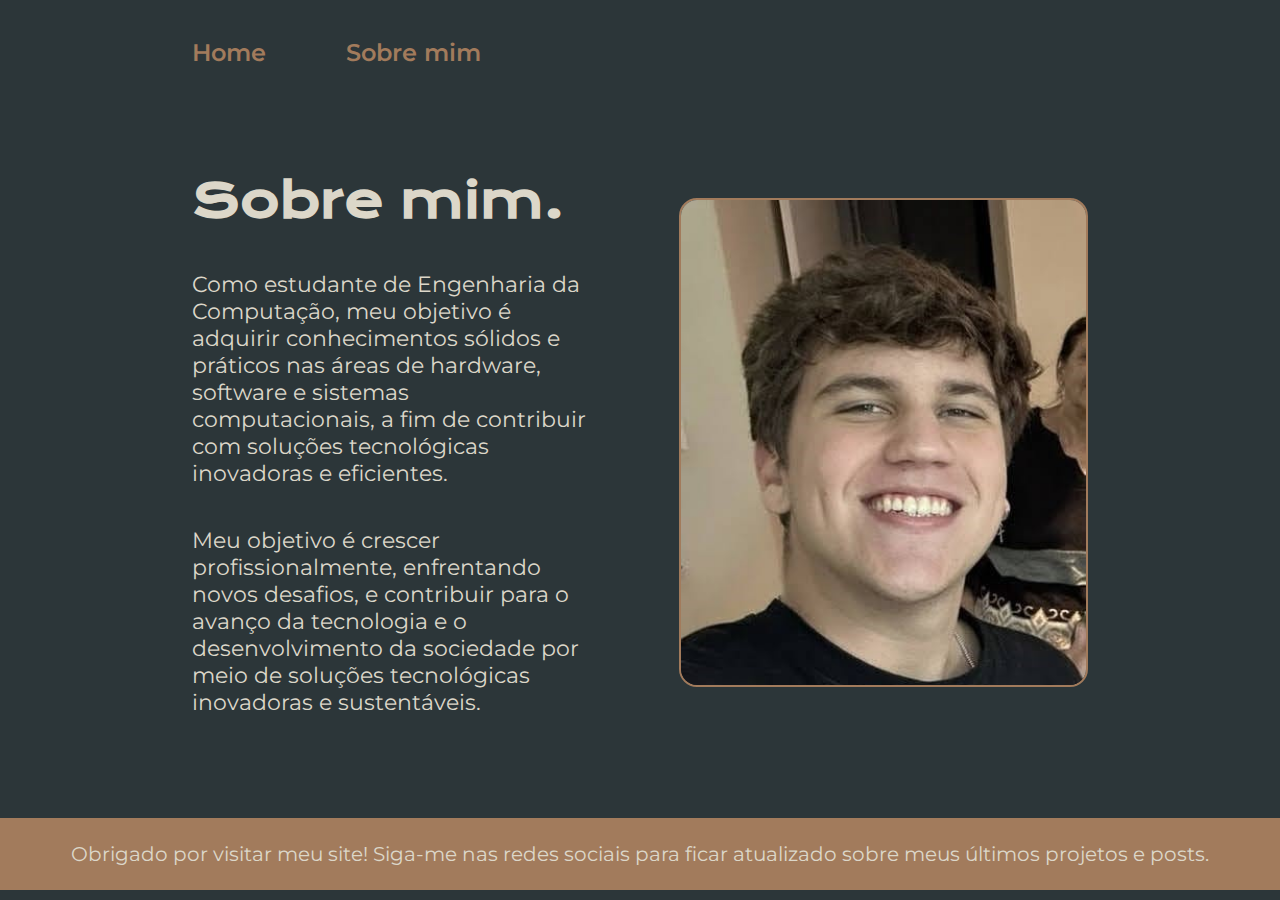
==== about.html @ ea7e7262 "Add files via upload" ====
<!DOCTYPE html>
<html lang="pt-br">
<head>
    <meta charset="UTF-8">
    <meta name="viewport" content="width=device-width, initial-scale=1.0">
    <title>Sobre mim</title>
    <link rel="stylesheet" href="./styles/style.css">
</head>
<body>
    <header class="cabecalho"> 
        <nav class="cabecalho__menu">
            <a class="cabecalho__menu__link" href="index.html">Home</a>
            <a class="cabecalho__menu__link" href="about.html">Sobre mim</a>
        </nav>
    </header>
    <main class="apresentacao">
        <section class="apresentacao__conteudo">
            <h1 class="apresentacao__conteudo__titulo">Sobre mim.</h1>
            <p class="apresentacao__conteudo__texto"> Como estudante de Engenharia da Computação, meu objetivo é adquirir conhecimentos sólidos
                e práticos nas áreas de hardware, software e sistemas computacionais, a fim de contribuir com soluções
                tecnológicas inovadoras e eficientes. 
            </p>
            <p class="apresentacao__conteudo__texto">Meu objetivo é crescer profissionalmente, enfrentando novos desafios, e contribuir para o avanço
                da tecnologia e o desenvolvimento da sociedade por meio de soluções tecnológicas inovadoras e
                sustentáveis.</p>

        </section>
        <img  class= "foto_perfil" src="./assets/foto_perfil.jpg" alt="Foto de perfil">
    </main>
    <footer class="rodape">
        <p>Obrigado por visitar meu site! Siga-me nas redes sociais para ficar atualizado sobre meus últimos projetos e posts.</p>
    </footer>
</body>
</html>
---- styles/style.css ----
@import url('https://fonts.googleapis.com/css2?family=Krona+One&family=Montserrat:wght@600&display=swap');

:root {
    --cor-primaria: #2C3639;
    --cor-secundaria: #DCD7C9;
    --cor-terciaria: #A27B5C;
    --cor-hover-: #3F4E4F;

    --fonte-primaria: "Krona One", sans-serif;
    --fonte-secundaria: "Montserrat", sans-serif;
}

*{
    margin: 0;
    padding: 0;
}

body {
    box-sizing: border-box;
    background-color: var(--cor-primaria);
    color: var(--cor-secundaria);
    
}

.cabecalho {
    padding: 3% 0% 0% 15%;
}

.cabecalho__menu {
    display: flex;
    gap: 80px ;
}

.cabecalho__menu__link {
    font-family: var(--fonte-secundaria);
    font-size: 1.5rem;
    font-weight: 600;
    color: var(--cor-terciaria);
    text-decoration: none;
}

.cabecalho__menu__link:hover {
    font-size: 1.5625rem;
    color: var(--cor-hover-);
}

.apresentacao {
    padding: 8% 15%;
    display: flex;
    align-items: center;
    justify-content: space-between;
    gap: 82px;

}
.apresentacao__conteudo {
    width: 50%;
    display: flex;
    flex-direction: column;
    gap: 40px;
  
}

.apresentacao__conteudo__titulo {
    font-size: 3rem;
    font-family:var(--fonte-primaria);
}

.titulo {
    color: var(--cor-secundaria);
}

.titulo-destaque {
    color: var(--cor-terciaria);
    font-size: 1.875rem;
    
} 

.apresentacao__conteudo__texto {
    font-size: 1.375rem;
    font-family: var(--fonte-secundaria);
}

.apresentacao__links {
    display: flex;
    flex-direction: column;
    justify-content: space-between;
    align-items: center;
    gap: 32px;
}

.apresentacao__links__subtitulo{
    font-family: var(--fonte-secundaria);
    font-weight: 400;
    font-size: 1.5rem;
    display: flex;
    justify-content: center;
}

.apresentacao__links__navegacao {
    display: flex;
    justify-content:center;
    gap: 16px;
    border: 2px solid var(--cor-terciaria);
    width: 50%;
    text-align: center;
    border-radius: 8px;
    font-size: 1.5rem;
    font-weight: 600;
    padding: 21.5px 0; 
    text-decoration: none;
    color: var(--cor-secundaria);
    font-family: var(--fonte-secundaria);

}

.apresentacao__links__navegacao:hover {
    background-color: var(--cor-hover-);
    
}

.foto_perfil{
    width: 50%;
    border-radius: 18px;
    border: 2px solid var(--cor-terciaria);
    
    
}

.rodape {
    padding: 24px;
    color: var(--cor-secundaria);
    background-color: var(--cor-terciaria);
    text-align: center;
    font-family: var(--fonte-secundaria);
    font-size: 1.25rem;
    font-weight: 400;
    
}

@media (max-width: 1200px) {
    .cabecalho {
        padding: 10%;
    }

    .cabecalho__menu {
        justify-content: center;
    }
    
    .apresentacao {
        flex-direction: column-reverse;
        padding: 5%;
    }

    .apresentacao__conteudo {
        width: auto;
    }
   
}
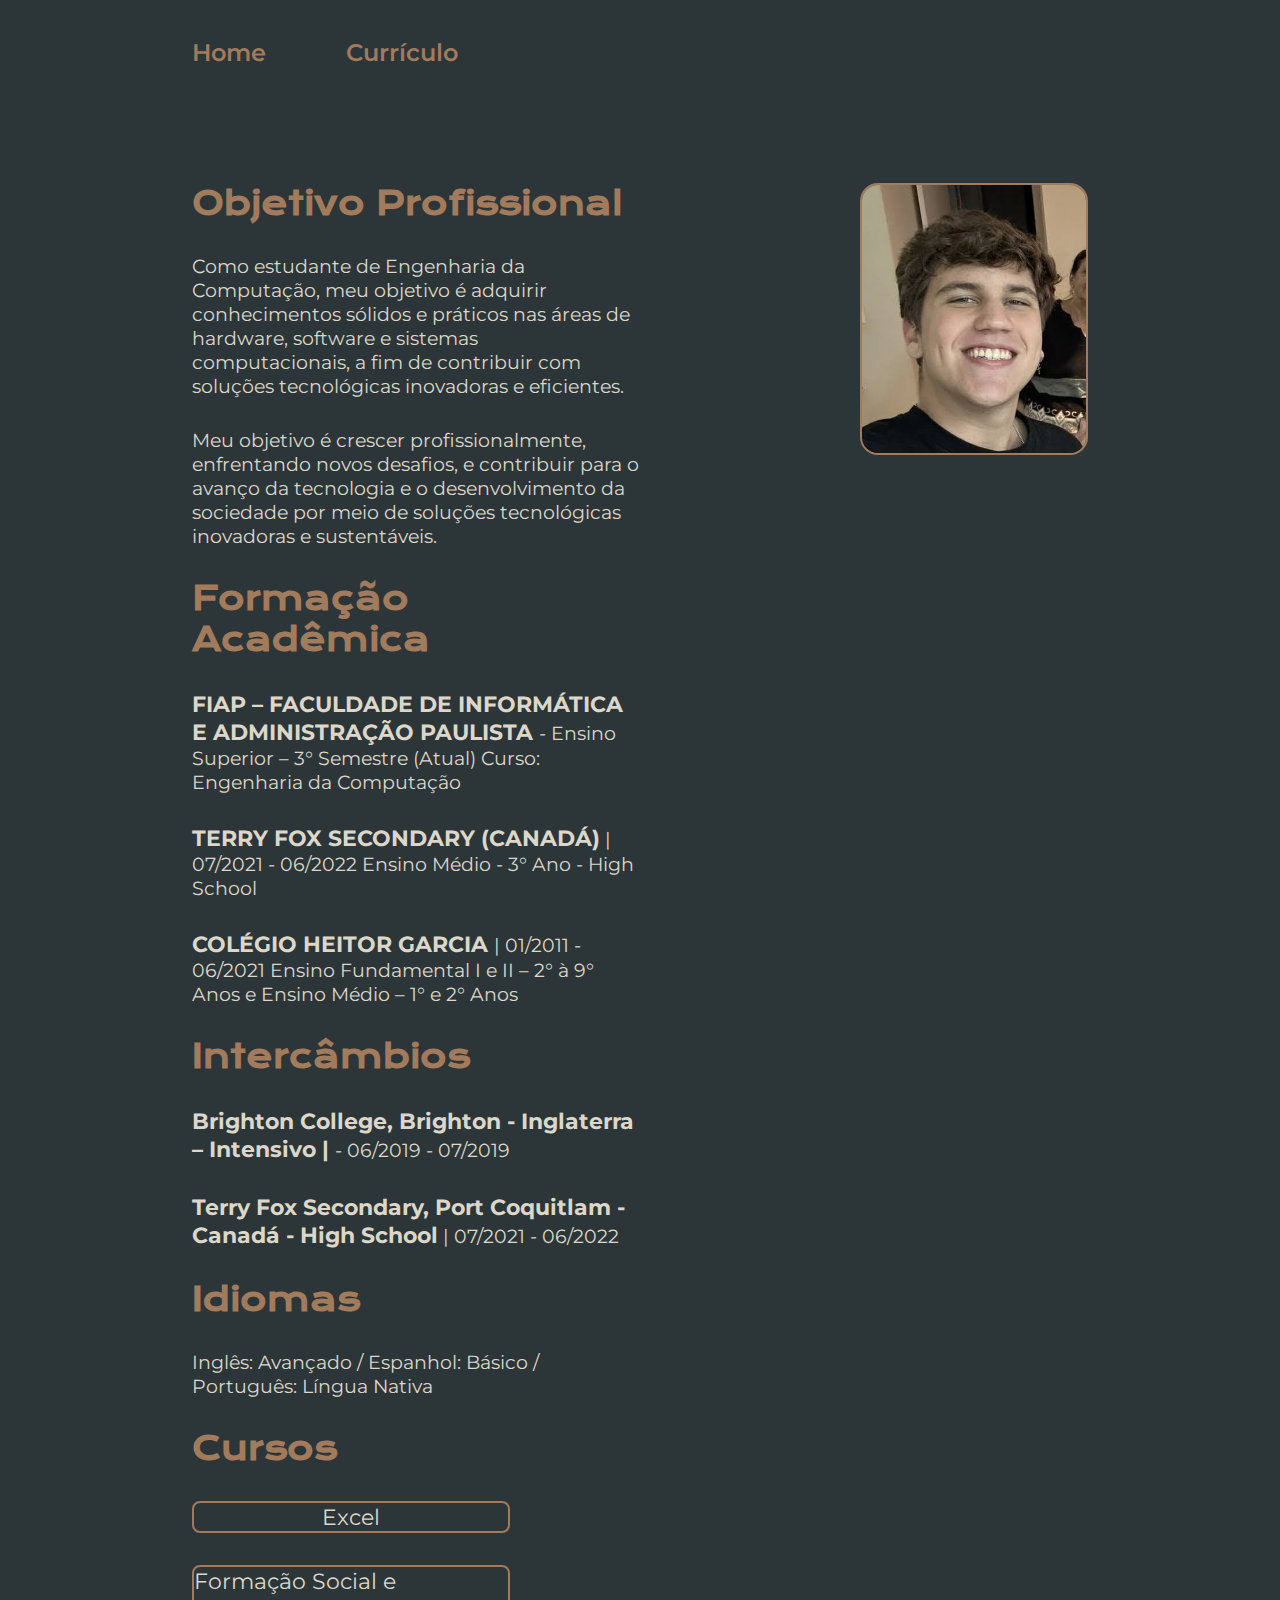
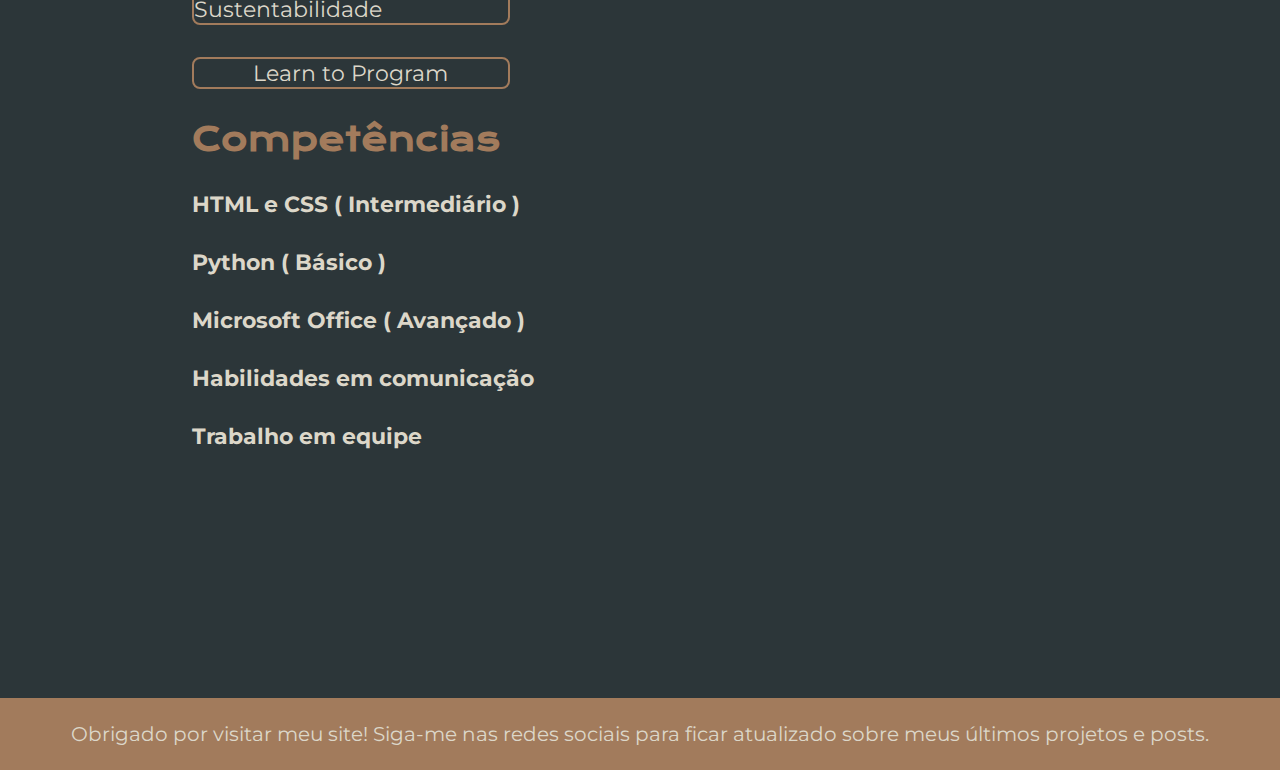
==== commit e0528daa: "Add files via upload" ====
--- a/about.html
+++ b/about.html
@@ -4,26 +4,74 @@
     <meta charset="UTF-8">
     <meta name="viewport" content="width=device-width, initial-scale=1.0">
     <title>Sobre mim</title>
-    <link rel="stylesheet" href="./styles/style.css">
+    <link rel="stylesheet" href="./styles/about.css">
 </head>
 <body>
     <header class="cabecalho"> 
         <nav class="cabecalho__menu">
             <a class="cabecalho__menu__link" href="index.html">Home</a>
-            <a class="cabecalho__menu__link" href="about.html">Sobre mim</a>
+            <a class="cabecalho__menu__link" href="about.html">Currículo</a>
         </nav>
     </header>
     <main class="apresentacao">
-        <section class="apresentacao__conteudo">
-            <h1 class="apresentacao__conteudo__titulo">Sobre mim.</h1>
-            <p class="apresentacao__conteudo__texto"> Como estudante de Engenharia da Computação, meu objetivo é adquirir conhecimentos sólidos
+        <section class="apresentacao__curriculo">
+            <h1 class="titulo">Objetivo Profissional</h1>
+            <p class="conteudo"> Como estudante de Engenharia da Computação, meu objetivo é adquirir conhecimentos sólidos
                 e práticos nas áreas de hardware, software e sistemas computacionais, a fim de contribuir com soluções
                 tecnológicas inovadoras e eficientes. 
             </p>
-            <p class="apresentacao__conteudo__texto">Meu objetivo é crescer profissionalmente, enfrentando novos desafios, e contribuir para o avanço
+            <p class="conteudo">Meu objetivo é crescer profissionalmente, enfrentando novos desafios, e contribuir para o avanço
                 da tecnologia e o desenvolvimento da sociedade por meio de soluções tecnológicas inovadoras e
                 sustentáveis.</p>
-
+            <h2 class="titulo"> Formação Acadêmica</h2>
+            <p class="conteudo"> 
+                <strong class="conteudo-destaque">FIAP – FACULDADE DE INFORMÁTICA E ADMINISTRAÇÃO PAULISTA </strong>-
+                Ensino Superior – 3° Semestre (Atual)
+                Curso: Engenharia da Computação
+            </p>
+            <p class="conteudo"> 
+                <strong class="conteudo-destaque">TERRY FOX SECONDARY (CANADÁ)</strong> | 07/2021 - 06/2022
+                Ensino Médio - 3° Ano - High School
+            </p>
+            <p class="conteudo"> 
+                <strong class="conteudo-destaque">COLÉGIO HEITOR GARCIA </strong>| 01/2011 - 06/2021
+                Ensino Fundamental I e II – 2° à 9° Anos e Ensino Médio – 1° e 2° Anos
+            </p>
+            <h3 class="titulo">Intercâmbios</h3>
+            <p class="conteudo"> 
+                <strong class="conteudo-destaque">Brighton College, Brighton - Inglaterra – Intensivo | </strong>-
+                06/2019 - 07/2019
+            </p>
+            <p class="conteudo"> 
+                <strong class="conteudo-destaque">Terry Fox Secondary, Port Coquitlam - Canadá - High School</strong> | 07/2021 - 06/2022
+            </p>
+            <h4 class="titulo">Idiomas</h4>
+            <p class="conteudo"> 
+                Inglês: Avançado / Espanhol: Básico / Português: Língua Nativa
+            </p>
+            <div class="apresentacao__links">
+                <h5 class="titulo">Cursos</h5>
+                <a class="apresentacao__links__navegacao" href="https://cursos.alura.com.br/degree/certificate/73a3a65f-1054-4e9b-868f-945c3514890a?lang">Excel</a>
+                <a class="apresentacao__links__navegacao" href="https://on.fiap.com.br/pluginfile.php/1/local_nanocourses/certificado_nanocourse/95961/591bafd6d48d1c6deebf1c77ed2fe1d9/certificado.png">Formação Social e Sustentabilidade</a>
+                <a class="apresentacao__links__navegacao" href="https://on.fiap.com.br/pluginfile.php/1/local_nanocourses/certificado_nanocourse/95961/591bafd6d48d1c6deebf1c77ed2fe1d9/certificado.png">Learn to Program</a>
+            </div>   
+            <h6 class="titulo">Competências</h6>
+            <p class="conteudo"> 
+                <strong class="conteudo-destaque">HTML e CSS ( Intermediário )</strong>
+            </p>
+            <p class="conteudo"> 
+                <strong class="conteudo-destaque">Python ( Básico )</strong>
+            </p>
+            <p class="conteudo"> 
+                <strong class="conteudo-destaque">Microsoft Office ( Avançado )</strong>
+            </p>
+            <p class="conteudo"> 
+                <strong class="conteudo-destaque">Habilidades em comunicação</strong>
+            </p>
+            <p class="conteudo"> 
+                <strong class="conteudo-destaque">Trabalho em equipe</strong>
+            </p>
+            
         </section>
         <img  class= "foto_perfil" src="./assets/foto_perfil.jpg" alt="Foto de perfil">
     </main>
--- a/styles/about.css
+++ b/styles/about.css
@@ -0,0 +1,138 @@
+@import url('https://fonts.googleapis.com/css2?family=Krona+One&family=Montserrat:wght@600&display=swap');
+
+:root {
+    --cor-primaria: #2C3639;
+    --cor-secundaria: #DCD7C9;
+    --cor-terciaria: #A27B5C;
+    --cor-hover-: #3F4E4F;
+
+    --fonte-primaria: "Krona One", sans-serif;
+    --fonte-secundaria: "Montserrat", sans-serif;
+}
+
+*{
+    margin: 0;
+    padding: 0;
+}
+
+body {
+    box-sizing: border-box;
+    background-color: var(--cor-primaria);
+    color: var(--cor-secundaria);
+}
+
+.cabecalho {
+    padding: 3% 0% 0% 15%;
+}
+
+.cabecalho__menu {
+    display: flex;
+    gap: 80px ;
+}
+
+.cabecalho__menu__link {
+    font-family: var(--fonte-secundaria);
+    font-size: 1.5rem;
+    font-weight: 600;
+    color: var(--cor-terciaria);
+    text-decoration: none;
+}
+
+.cabecalho__menu__link:hover {
+    font-size: 1.5625rem;
+    color: var(--cor-hover-);
+}
+
+.apresentacao {
+    padding: 9% 15%;
+    display: flex;
+    align-items: flex-start;
+    justify-content: space-between;
+    gap: 82px;
+}
+
+.apresentacao__curriculo {
+    width: 50%;
+    height: 2000px;
+    display: flex;
+    flex-direction: column;
+    gap: 30px;
+  
+}
+
+.titulo {
+    font-size: 2rem;
+    font-family:var(--fonte-primaria);
+    color: var(--cor-terciaria);
+}
+
+.conteudo {
+    font-size: 1.2rem;
+    font-family: var(--fonte-secundaria);
+}
+
+.conteudo-destaque {
+    color: var(--cor-secundaria);
+    font-size: 1.4rem;
+    
+} 
+
+.apresentacao__links {
+    display: flex;
+    flex-direction: column;
+    gap: 32px;
+}
+
+.apresentacao__links__navegacao {
+    text-decoration: none;
+    font-size: 1.4rem;
+    font-family: var(--fonte-secundaria);
+    color: var(--cor-secundaria);
+    border: 2px solid var(--cor-terciaria);
+    border-radius: 8px;
+    width: 70%;
+    display: flex;
+    justify-content: center;
+}
+.apresentacao__links__navegacao:hover {
+    background-color: var(--cor-hover-);
+}
+
+.foto_perfil{
+    width: 25%;
+    border-radius: 18px;
+    border: 2px solid var(--cor-terciaria);
+    
+    
+}
+
+.rodape {
+    padding: 24px;
+    color: var(--cor-secundaria);
+    background-color: var(--cor-terciaria);
+    text-align: center;
+    font-family: var(--fonte-secundaria);
+    font-size: 1.25rem;
+    font-weight: 400;
+    
+}
+
+@media (max-width: 1200px) {
+    .cabecalho {
+        padding: 10%;
+    }
+
+    .cabecalho__menu {
+        justify-content: center;
+    }
+    
+    .apresentacao {
+        flex-direction: column-reverse;
+        padding: 5%;
+    }
+
+    .apresentacao__conteudo {
+        width: auto;
+    }
+   
+}